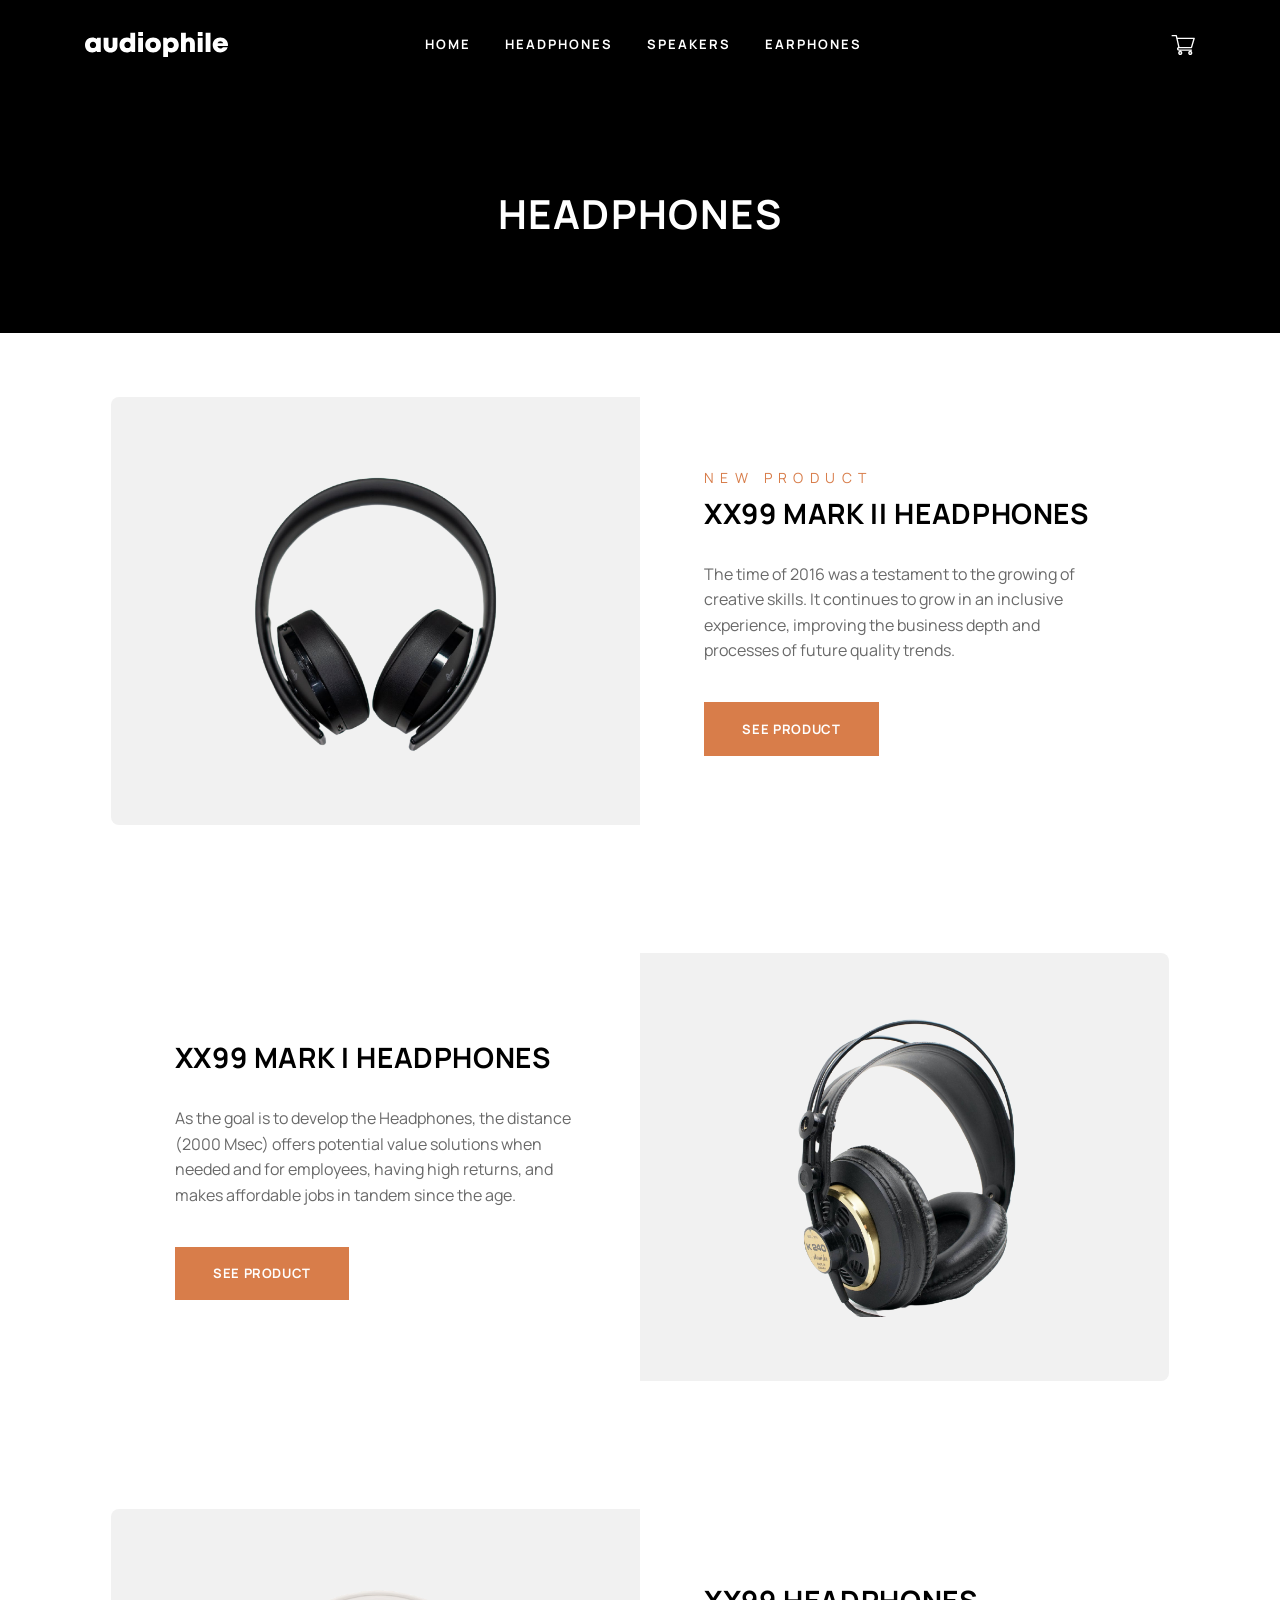
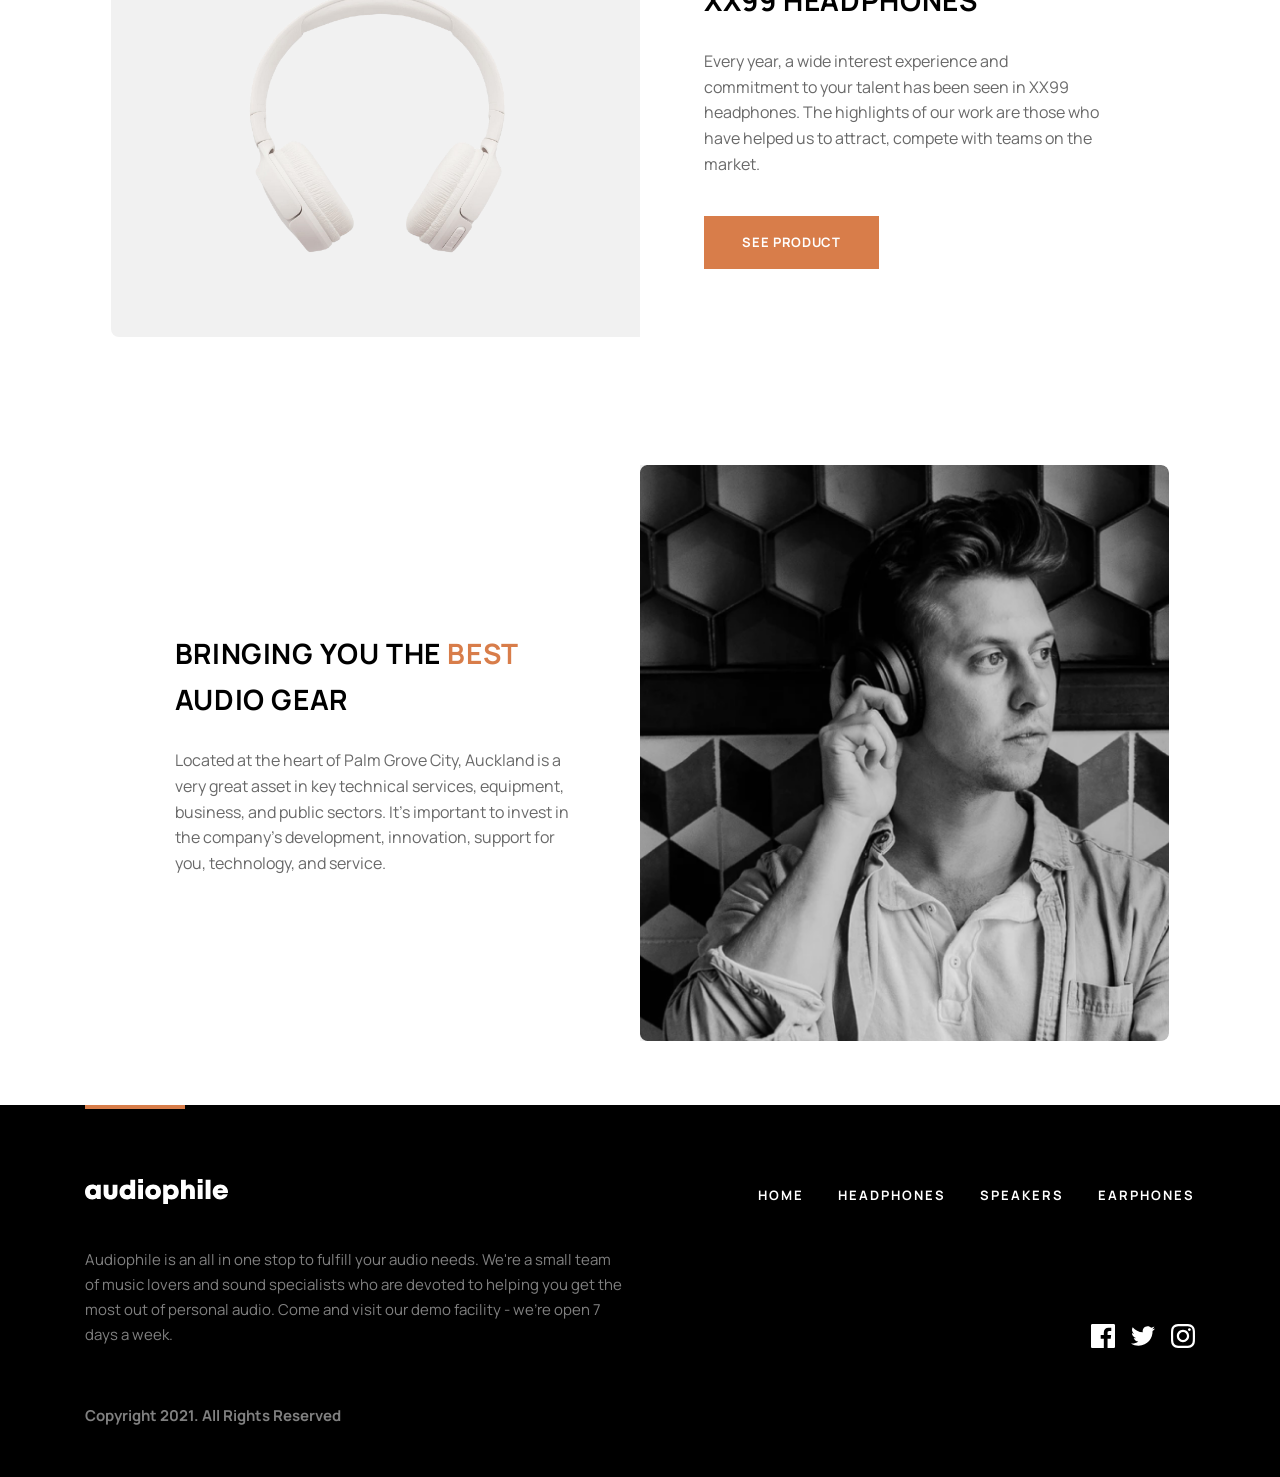
==== index.html @ 0dd3a063 "Add Sarvarbek Esonaliyev text" ====
<!DOCTYPE html>
<html lang="en">

<head>
    <meta charset="UTF-8">
    <meta name="viewport" content="width=device-width, initial-scale=1.0">
    <title>Sarvarbek Esonaliyev</title>
    <link rel="preconnect" href="https://fonts.googleapis.com">
    <link rel="preconnect" href="https://fonts.gstatic.com" crossorigin>
    <link href="https://fonts.googleapis.com/css2?family=Manrope:wght@200..800&display=swap" rel="stylesheet">

    <link rel="stylesheet" href="./css/normalize.css">
    <link rel="stylesheet" href="./css/topshiriq.css">

    <!-- AOS CSS -->
    <link rel="stylesheet" href="https://unpkg.com/aos@2.3.4/dist/aos.css" />
</head>

<body>
    <header class="header" data-aos="fade-down">
        <div class="container">
            <a class="header-logo" href="#">
                <img src="./images/site-logo.svg" alt="site-logo" width="143" height="25">
            </a>
            <nav class="sitenav">
                <ul class="sitenav-list">
                    <li class="sitenav-item">
                        <a class="sitenav-link" href="#">HOME</a>
                    </li>
                    <li class="sitenav-item">
                        <a class="sitenav-link" href="#">HEADPHONES</a>
                    </li>
                    <li class="sitenav-item">
                        <a class="sitenav-link" href="#">SPEAKERS</a>
                    </li>
                    <li class="sitenav-item">
                        <a class="sitenav-link" href="#">EARPHONES</a>
                    </li>
                </ul>
            </nav>
            <a class="header-cart" href="#">
                <img src="./images/cart-icon.svg" alt="cart-icon" width="24" height="20">
            </a>
        </div>
    </header>

    <main class="main">
        <section class="intro" data-aos="fade-up">
            <h1 class="intro-title">HEADPHONES</h1>
        </section>

        <div class="category-container">

            <div class="product-card" data-aos="fade-up">
                <div class="product-image">
                    <img src="./images/pictures1.png" alt="XX99 Mark II Headphones">
                </div>
                <div class="product-info">
                    <span class="product-badge">NEW PRODUCT</span>
                    <h2 class="product-name">XX99 MARK II HEADPHONES</h2>
                    <p class="product-description">
                        The time of 2016 was a testament to the growing of creative skills. It continues to grow in an
                        inclusive experience, improving the business depth and processes of future quality trends.
                    </p>
                    <button class="product-button">See Product</button>
                </div>
            </div>

            <div class="product-card reverse" data-aos="fade-left">
                <div class="product-image">
                    <img src="./images/pictures2.png" alt="XX99 Mark I Headphones">
                </div>
                <div class="product-info">
                    <h2 class="product-name">XX99 MARK I HEADPHONES</h2>
                    <p class="product-description">
                        As the goal is to develop the Headphones, the distance (2000 Msec) offers potential value
                        solutions when needed and for employees, having high returns, and makes affordable jobs in
                        tandem since the age.
                    </p>
                    <button class="product-button">See Product</button>
                </div>
            </div>

            <div class="product-card" data-aos="fade-right">
                <div class="product-image">
                    <img src="./images/pictures3.png" alt="XX99 Headphones">
                </div>
                <div class="product-info">
                    <h2 class="product-name">XX99 HEADPHONES</h2>
                    <p class="product-description">
                        Every year, a wide interest experience and commitment to your talent has been seen in XX99
                        headphones. The highlights of our work are those who have helped us to attract, compete with
                        teams on the market.
                    </p>
                    <button class="product-button">See Product</button>
                </div>
            </div>

            <div class="about-section" data-aos="zoom-in">
                <div class="about-content">
                    <h2 class="about-title">BRINGING YOU THE <span> BEST</span> AUDIO GEAR</h2>
                    <p class="about-description">
                        Located at the heart of Palm Grove City, Auckland is a very great asset in key technical
                        services, equipment, business, and public sectors. It's important to invest in the company's
                        development, innovation, support for you, technology, and service.
                    </p>
                </div>
                <div class="about-image">
                    <img src="./images/Bitmap (3).png" alt="Best Audio Gear">
                </div>
            </div>
        </div>
    </main>

    <footer class="footer" data-aos="fade-up" data-aos-delay="500">
        <div class="container">
            <hr class="footer-hr">
        </div>
        <div class="footer-top container">
            <a class="footer-logo" href="#">
                <img src="./images/site-logo.svg" alt="site-logo" width="143" height="25">
            </a>
            <nav class="sitenav">
                <ul class="sitenav-list">
                    <li class="sitenav-item">
                        <a class="sitenav-link" href="#">HOME</a>
                    </li>
                    <li class="sitenav-item">
                        <a class="sitenav-link" href="#">HEADPHONES</a>
                    </li>
                    <li class="sitenav-item">
                        <a class="sitenav-link" href="#">SPEAKERS</a>
                    </li>
                    <li class="sitenav-item">
                        <a class="sitenav-link" href="#">EARPHONES</a>
                    </li>
                </ul>
            </nav>
        </div>
        <div class="footer-bottom container">
            <p class="footer-bottom-text">
                Audiophile is an all in one stop to fulfill your audio needs. We're a small team of music lovers and
                sound specialists who are devoted to helping you get the most out of personal audio. Come and visit our
                demo facility - we’re open 7 days a week.
            </p>
            <ul class="footer-social-media">
                <li class="footer-social-media-item">
                    <a class="footer-social-media-link" href="#">
                        <svg width="24" height="24" viewBox="0 0 24 24" fill="none" xmlns="http://www.w3.org/2000/svg">
                            <path
                                d="M22.675 0H1.325C0.593 0 0 0.593 0 1.325V22.676C0 23.407 0.593 24 1.325 24H12.82V14.706H9.692V11.084H12.82V8.413C12.82 5.313 14.713 3.625 17.479 3.625C18.804 3.625 19.942 3.724 20.274 3.768V7.008L18.356 7.009C16.852 7.009 16.561 7.724 16.561 8.772V11.085H20.148L19.681 14.707H16.561V24H22.677C23.407 24 24 23.407 24 22.675V1.325C24 0.593 23.407 0 22.675 0Z"
                                fill="white" />
                        </svg>
                    </a>
                </li>
                <liv class="footer-social-media-item">
                    <a class="footer-social-media-link" href="#">
                        <svg width="24" height="20" viewBox="0 0 24 20" fill="none" xmlns="http://www.w3.org/2000/svg">
                            <path
                                d="M24 2.55705C23.117 2.94905 22.168 3.21305 21.172 3.33205C22.189 2.72305 22.97 1.75805 23.337 0.608047C22.386 1.17205 21.332 1.58205 20.21 1.80305C19.313 0.846047 18.032 0.248047 16.616 0.248047C13.437 0.248047 11.101 3.21405 11.819 6.29305C7.728 6.08805 4.1 4.12805 1.671 1.14905C0.381 3.36205 1.002 6.25705 3.194 7.72305C2.388 7.69705 1.628 7.47605 0.965 7.10705C0.911 9.38805 2.546 11.522 4.914 11.997C4.221 12.185 3.462 12.229 2.69 12.081C3.316 14.037 5.134 15.46 7.29 15.5C5.22 17.123 2.612 17.848 0 17.54C2.179 18.937 4.768 19.752 7.548 19.752C16.69 19.752 21.855 12.031 21.543 5.10605C22.505 4.41105 23.34 3.54405 24 2.55705Z"
                                fill="white" />
                        </svg>
                    </a>
                </liv>
                <liv class="footer-social-media-item">
                    <a class="footer-social-media-link" href="#">
                        <svg width="24" height="24" viewBox="0 0 24 24" fill="none" xmlns="http://www.w3.org/2000/svg">
                            <path fill-rule="evenodd" clip-rule="evenodd"
                                d="M12 0C8.741 0 8.333 0.014 7.053 0.072C2.695 0.272 0.273 2.69 0.073 7.052C0.014 8.333 0 8.741 0 12C0 15.259 0.014 15.668 0.072 16.948C0.272 21.306 2.69 23.728 7.052 23.928C8.333 23.986 8.741 24 12 24C15.259 24 15.668 23.986 16.948 23.928C21.302 23.728 23.73 21.31 23.927 16.948C23.986 15.668 24 15.259 24 12C24 8.741 23.986 8.333 23.928 7.053C23.732 2.699 21.311 0.273 16.949 0.073C15.668 0.014 15.259 0 12 0ZM12 2.163C15.204 2.163 15.584 2.175 16.85 2.233C20.102 2.381 21.621 3.924 21.769 7.152C21.827 8.417 21.838 8.797 21.838 12.001C21.838 15.206 21.826 15.585 21.769 16.85C21.62 20.075 20.105 21.621 16.85 21.769C15.584 21.827 15.206 21.839 12 21.839C8.796 21.839 8.416 21.827 7.151 21.769C3.891 21.62 2.38 20.07 2.232 16.849C2.174 15.584 2.162 15.205 2.162 12C2.162 8.796 2.175 8.417 2.232 7.151C2.381 3.924 3.896 2.38 7.151 2.232C8.417 2.175 8.796 2.163 12 2.163ZM5.838 12C5.838 8.597 8.597 5.838 12 5.838C15.403 5.838 18.162 8.597 18.162 12C18.162 15.404 15.403 18.163 12 18.163C8.597 18.163 5.838 15.403 5.838 12ZM12 16C9.791 16 8 14.21 8 12C8 9.791 9.791 8 12 8C14.209 8 16 9.791 16 12C16 14.21 14.209 16 12 16ZM16.965 5.595C16.965 4.8 17.61 4.155 18.406 4.155C19.201 4.155 19.845 4.8 19.845 5.595C19.845 6.39 19.201 7.035 18.406 7.035C17.61 7.035 16.965 6.39 16.965 5.595Z"
                                fill="white" />
                        </svg>
                    </a>
                </liv>
            </ul>
        </div>
        <div class="footer-copyright container">
            Copyright 2021. All Rights Reserved
        </div>
    </footer>

    <!-- AOS JS -->
    <script src="https://unpkg.com/aos@2.3.4/dist/aos.js"></script>
    <script>
        AOS.init({
            duration: 1000,
            once: true
        });
    </script>
</body>

</html>
---- css/topshiriq.css ----
:root {
    --black-color: #000;
    --white-color: #fff;
    --primary-color: #D87d4A;
}

* {
    box-sizing: border-box;
    margin: 0;
    padding: 0;
}
body {
    font-family: "Manrope", sans-serif;
    font-size: 15px;
    line-height: 1.66;
    font-optical-sizing: auto;
    font-weight: 400;
    color: var(--black-color);
    background-color: var(--site-bg);
  }
  ul {
     list-style: none;
  }
  a {
    text-decoration: none;
    color: var(--white-color);
  }
  .container {
    width: 100%;
    max-width: 1142px;
    padding-left: 16px;
    padding-right: 16px;
    margin-left: auto;
    margin-right: auto;
    
  }
  .header {
    background-color: var(--black-color);
    padding: 32px 0;
  }
  .header  .container {
    display: flex;
    align-items: center;
  }
  .header-logo {
    display: flex;
    margin-right: 197px;
  }
  
  .sitenav-list {
    display: flex;
    gap: 34px;
  }
  .sitenav-link {
    text-transform: uppercase;
    font-size: 13px;
    font-weight: 700;
    letter-spacing: 2px;
    line-height: 1.9;
  }
  .header-cart {
    margin-left: auto;
    display: flex;
  }

  
  .intro {
    padding-bottom: 97px;
    padding-top: 103px;
    background-color: var(--black-color);
  }
  .intro-title {
    font-weight: 700;
    font-size: 40px;
    line-height: 1.1;
    letter-spacing: 1.43px;
    text-transform: uppercase;
    text-align: center;
    color: var(--white-color);
    margin: 0;
  }
  .footer {
    background-color: var(--black-color);
    padding-bottom: 48px;
  }
  .footer-hr {
    width: 100px;
    height: 4px;
    background-color: var(--primary-color);
    border: 0;
    display: block;
    margin-bottom: 70px;
  }
  .footer-top {
    display: flex;
    align-items: center;
    justify-content: space-between;
    margin-bottom: 36px;
  }
  .footer-bottom {
    display: flex;
    align-items: end;
    justify-content: space-between;
    color: var(--white-color); 
    margin-bottom: 56px;
  }
  .footer-bottom-text {
    width: 100%;
    max-width: 540px;
    opacity: 0.5;
  }
  .footer-social-media {
    display: flex;
    align-items: center;
    gap: 16px;
  }
  .footer-social-media-link {
    display: flex; 
  }

  .footer-copyright {
    font-weight: 700;
    opacity: 0.5;
    color: var(--white-color);
  }

  .product-section {
    display: flex;
    flex-direction: column;
    align-items: center;
    padding: 4rem 2rem;
    gap: 4rem;
    background: var(--white-color);
  }


.category-container {
    width: 90%;
    max-width: 1110px;
    margin: 5vw auto;
    padding: 0 2vw;
}


.category-title {
    text-align: center;
    font-size: clamp(28px, 5vw, 40px);
    letter-spacing: 1.5px;
    margin-bottom: 5vw;
    text-transform: uppercase;
}


.product-card {
    display: flex;
    flex-wrap: wrap;
    margin-bottom: 10vw;
    border-radius: 8px;
    overflow: hidden;
    background-color: var(--white-color);
}

.reverse {
    flex-direction: row-reverse;
}


.product-image {
    flex: 1 1 300px;
    padding: 5vw;
    background-color: #F1F1F1;
    display: flex;
    align-items: center;
    justify-content: center;
}

.product-image img {
    max-width: 100%;
    height: auto;
    max-height: 300px;
   
}


.product-info {
    flex: 1 1 300px;
    padding: 5vw;
    display: flex;
    flex-direction: column;
    justify-content: center;
}


.product-badge {
    width: 199px;
    display: block;
    color: var(--primary-color);
    font-size: clamp(12px, 1.5vw, 14px);
    letter-spacing: 0.5vw;
    text-transform: uppercase;
    
}


.product-name {
    font-size: clamp(20px, 3vw, 28px);
    letter-spacing: 0.05vw;
    margin: 0 0 2vw 0;
    text-transform: uppercase;
}


.product-description {
    color: #696969;
    font-size: clamp(14px, 1.5vw, 16px);
    line-height: 1.6;
    margin: 0 0 3vw 0;
}


.product-button {
    background-color: var(--primary-color);
    color: var(--white-color);
    font-size: clamp(12px, 1.3vw, 13px);
    font-weight: 700;
    letter-spacing: 0.05vw;
    text-transform: uppercase;
    padding: 1.5vw 3vw;
    width: fit-content;
    max-width: 260px;
    border: none;
    cursor: pointer;
    transition: background-color 0.3s ease;
}

.product-button:hover {
    background-color: var(--primary-color);
}


.about-section {
    display: flex;
    flex-wrap: wrap;
    border-radius: 8px;
    overflow: hidden;
    margin-bottom: 5vw;
}

.about-content {
    flex: 1 1 300px;
    padding: 5vw;
    background-color: var(--white-color);
    color: var(--);
    display: flex;
    flex-direction: column;
    justify-content: center;
}

.about-image {
    flex: 1 1 300px;
    background-color: #F1F1F1;
    display: flex;
    align-items: center;
    justify-content: center;
    min-height: 300px;
}

.about-image img {
    width: 100%;
    height: 100%;
    object-fit: cover;
}


.about-title {
    font-size: clamp(20px, 3vw, 28px);
    letter-spacing: 0.05vw;
    margin: 0 0 2vw 0;
    text-transform: uppercase;
}

.about-description {
    color: #696969;
    font-size: clamp(14px, 1.5vw, 16px);
    line-height: 1.6;
    margin: 0;
}
  
.about-title span {
    color: var(--primary-color);
}
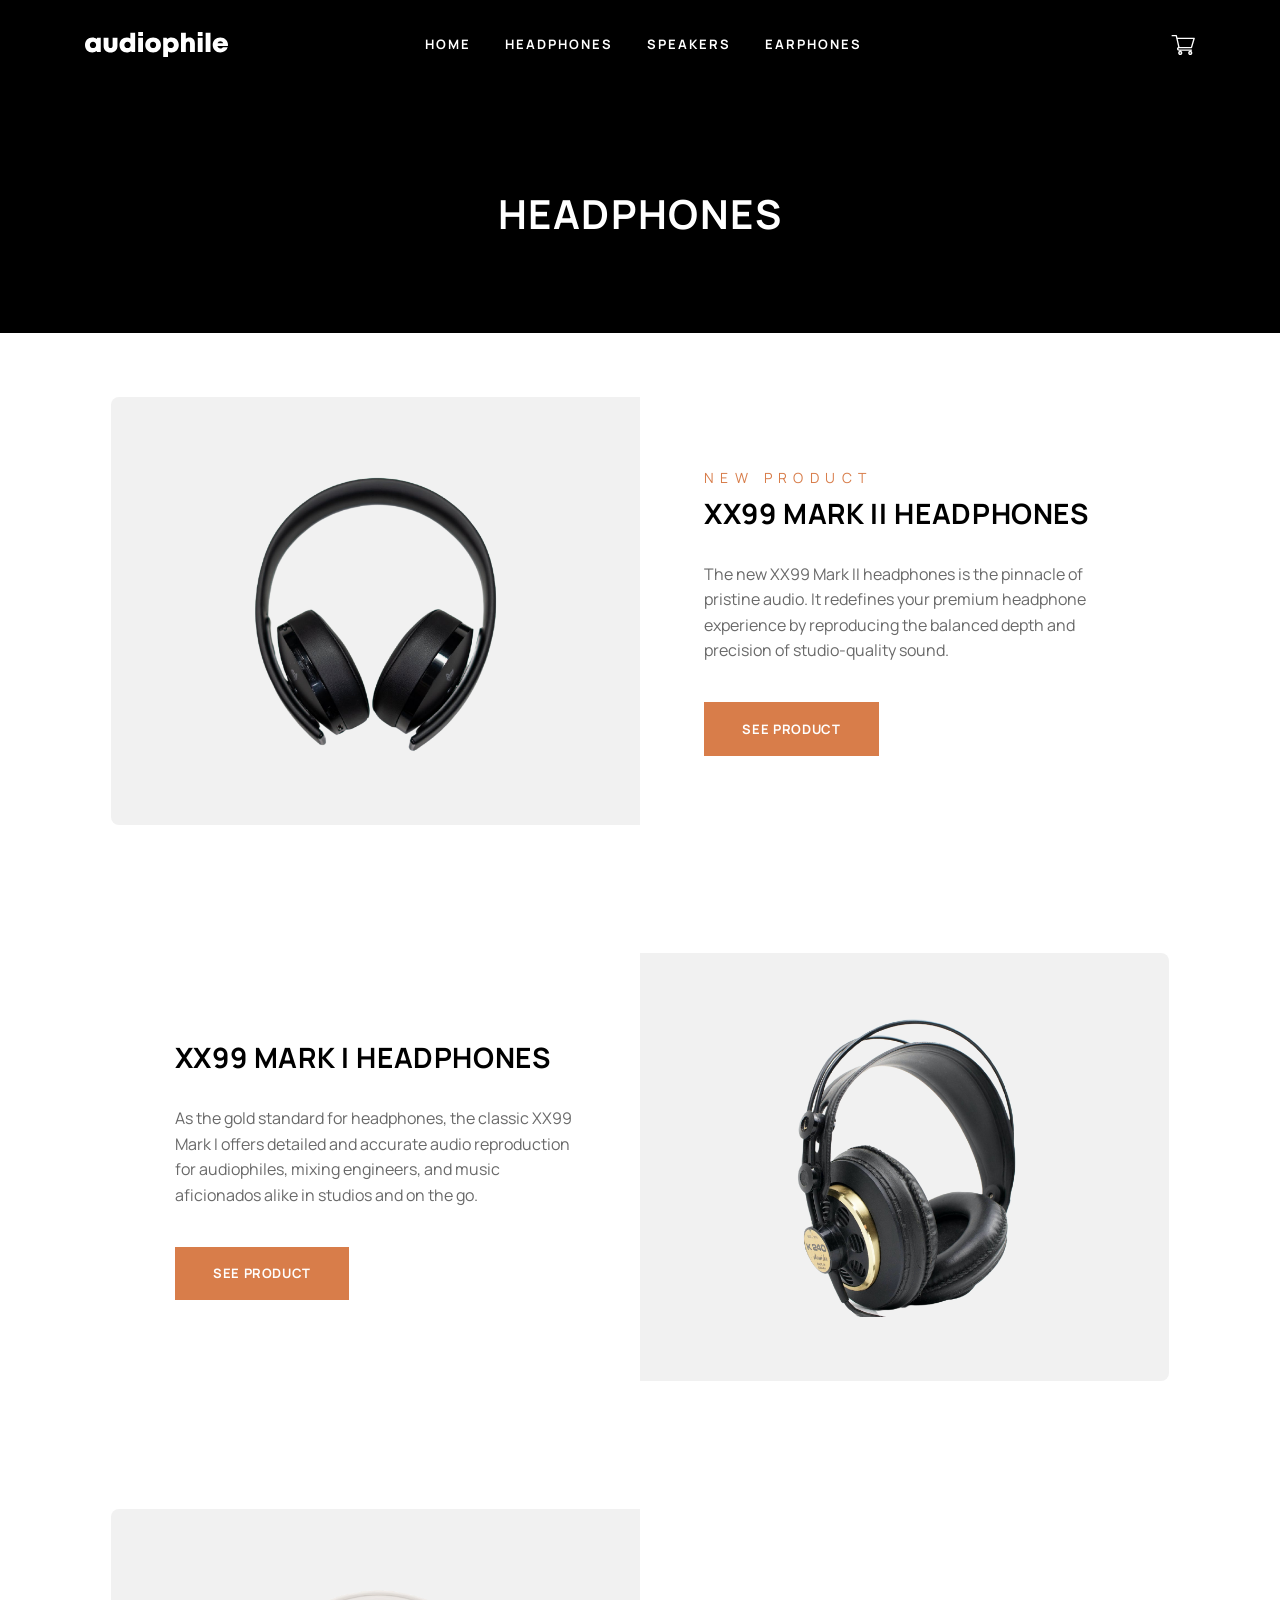
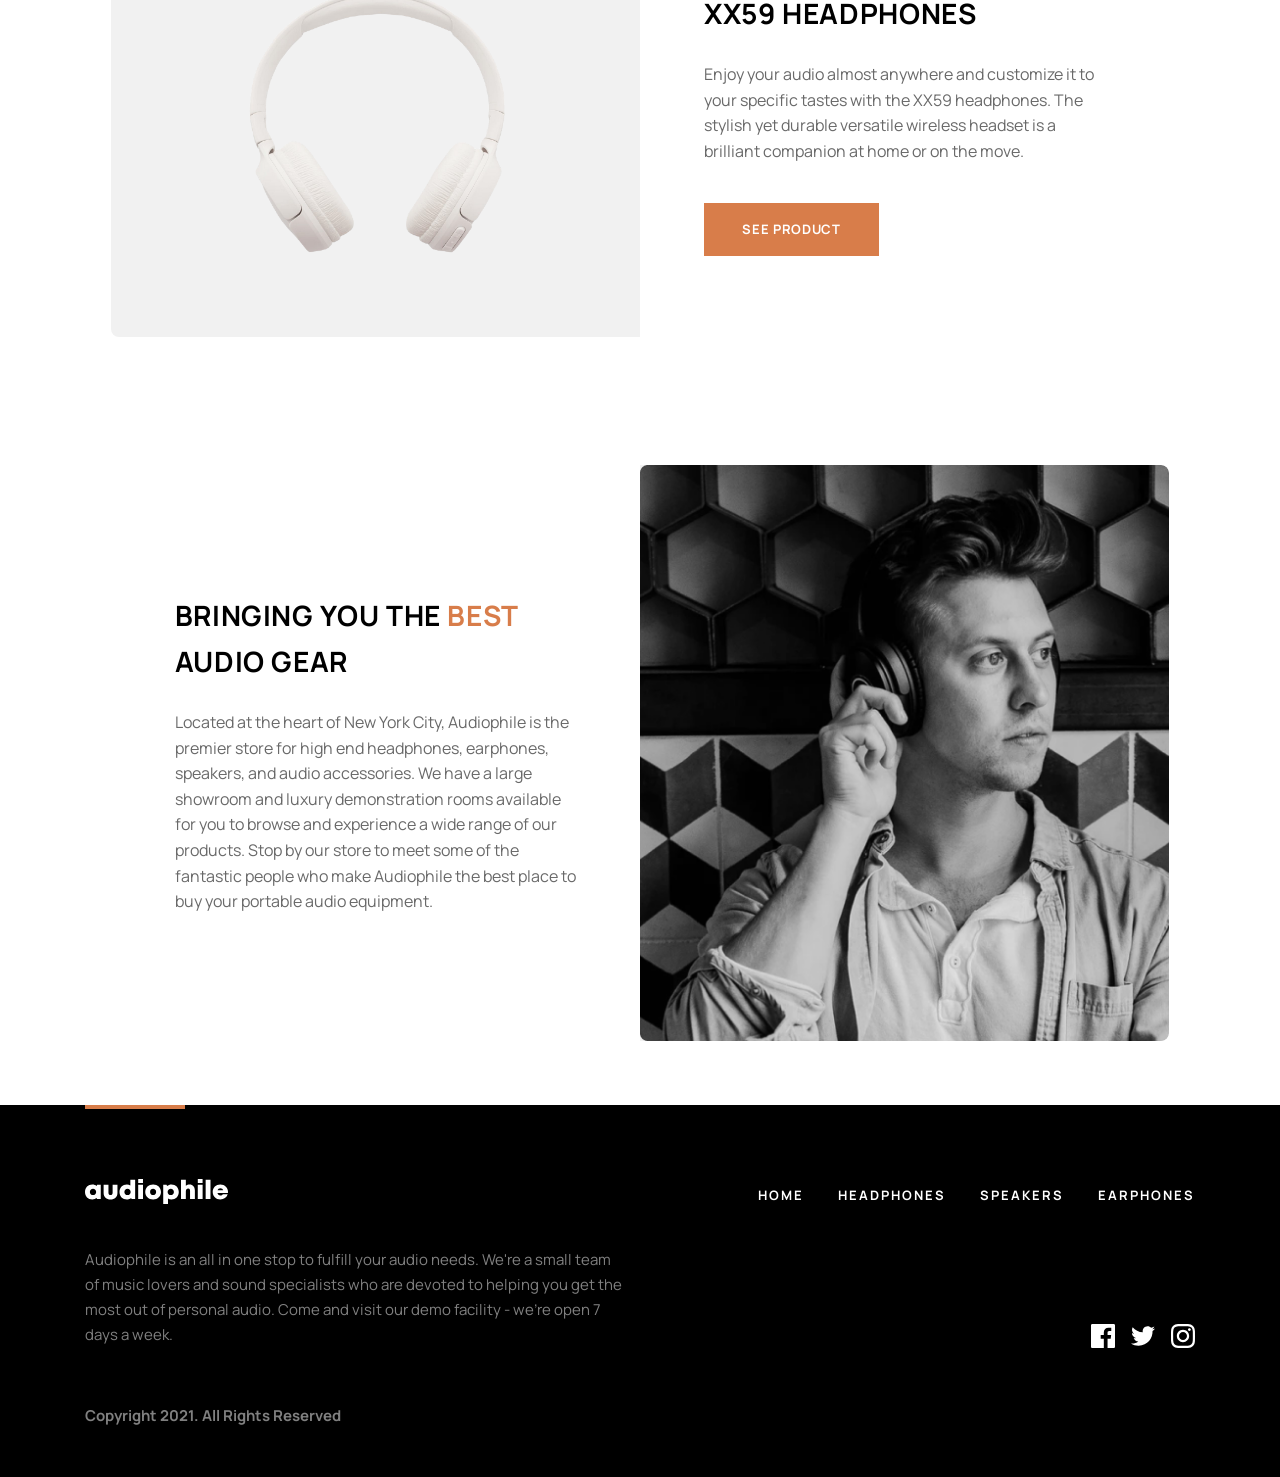
==== commit 432dee55: "Yangi ozgartirishlar qoshildi" ====
--- a/index.html
+++ b/index.html
@@ -59,8 +59,8 @@
                     <span class="product-badge">NEW PRODUCT</span>
                     <h2 class="product-name">XX99 MARK II HEADPHONES</h2>
                     <p class="product-description">
-                        The time of 2016 was a testament to the growing of creative skills. It continues to grow in an
-                        inclusive experience, improving the business depth and processes of future quality trends.
+                        The new XX99 Mark II headphones is the pinnacle of pristine audio. It redefines your premium
+                        headphone experience by reproducing the balanced depth and precision of studio-quality sound.
                     </p>
                     <button class="product-button">See Product</button>
                 </div>
@@ -73,9 +73,9 @@
                 <div class="product-info">
                     <h2 class="product-name">XX99 MARK I HEADPHONES</h2>
                     <p class="product-description">
-                        As the goal is to develop the Headphones, the distance (2000 Msec) offers potential value
-                        solutions when needed and for employees, having high returns, and makes affordable jobs in
-                        tandem since the age.
+                        As the gold standard for headphones, the classic XX99 Mark I offers detailed and accurate audio
+                        reproduction for audiophiles, mixing engineers, and music aficionados alike in studios and on
+                        the go.
                     </p>
                     <button class="product-button">See Product</button>
                 </div>
@@ -86,11 +86,11 @@
                     <img src="./images/pictures3.png" alt="XX99 Headphones">
                 </div>
                 <div class="product-info">
-                    <h2 class="product-name">XX99 HEADPHONES</h2>
+                    <h2 class="product-name">XX59 HEADPHONES</h2>
                     <p class="product-description">
-                        Every year, a wide interest experience and commitment to your talent has been seen in XX99
-                        headphones. The highlights of our work are those who have helped us to attract, compete with
-                        teams on the market.
+                        Enjoy your audio almost anywhere and customize it to your specific tastes with the XX59
+                        headphones. The stylish yet durable versatile wireless headset is a brilliant companion at home
+                        or on the move.
                     </p>
                     <button class="product-button">See Product</button>
                 </div>
@@ -100,9 +100,11 @@
                 <div class="about-content">
                     <h2 class="about-title">BRINGING YOU THE <span> BEST</span> AUDIO GEAR</h2>
                     <p class="about-description">
-                        Located at the heart of Palm Grove City, Auckland is a very great asset in key technical
-                        services, equipment, business, and public sectors. It's important to invest in the company's
-                        development, innovation, support for you, technology, and service.
+                        Located at the heart of New York City, Audiophile is the premier store for high end headphones,
+                        earphones, speakers, and audio accessories. We have a large showroom and luxury demonstration
+                        rooms available for you to browse and experience a wide range of our products. Stop by our store
+                        to meet some of the fantastic people who make Audiophile the best place to buy your portable
+                        audio equipment.
                     </p>
                 </div>
                 <div class="about-image">
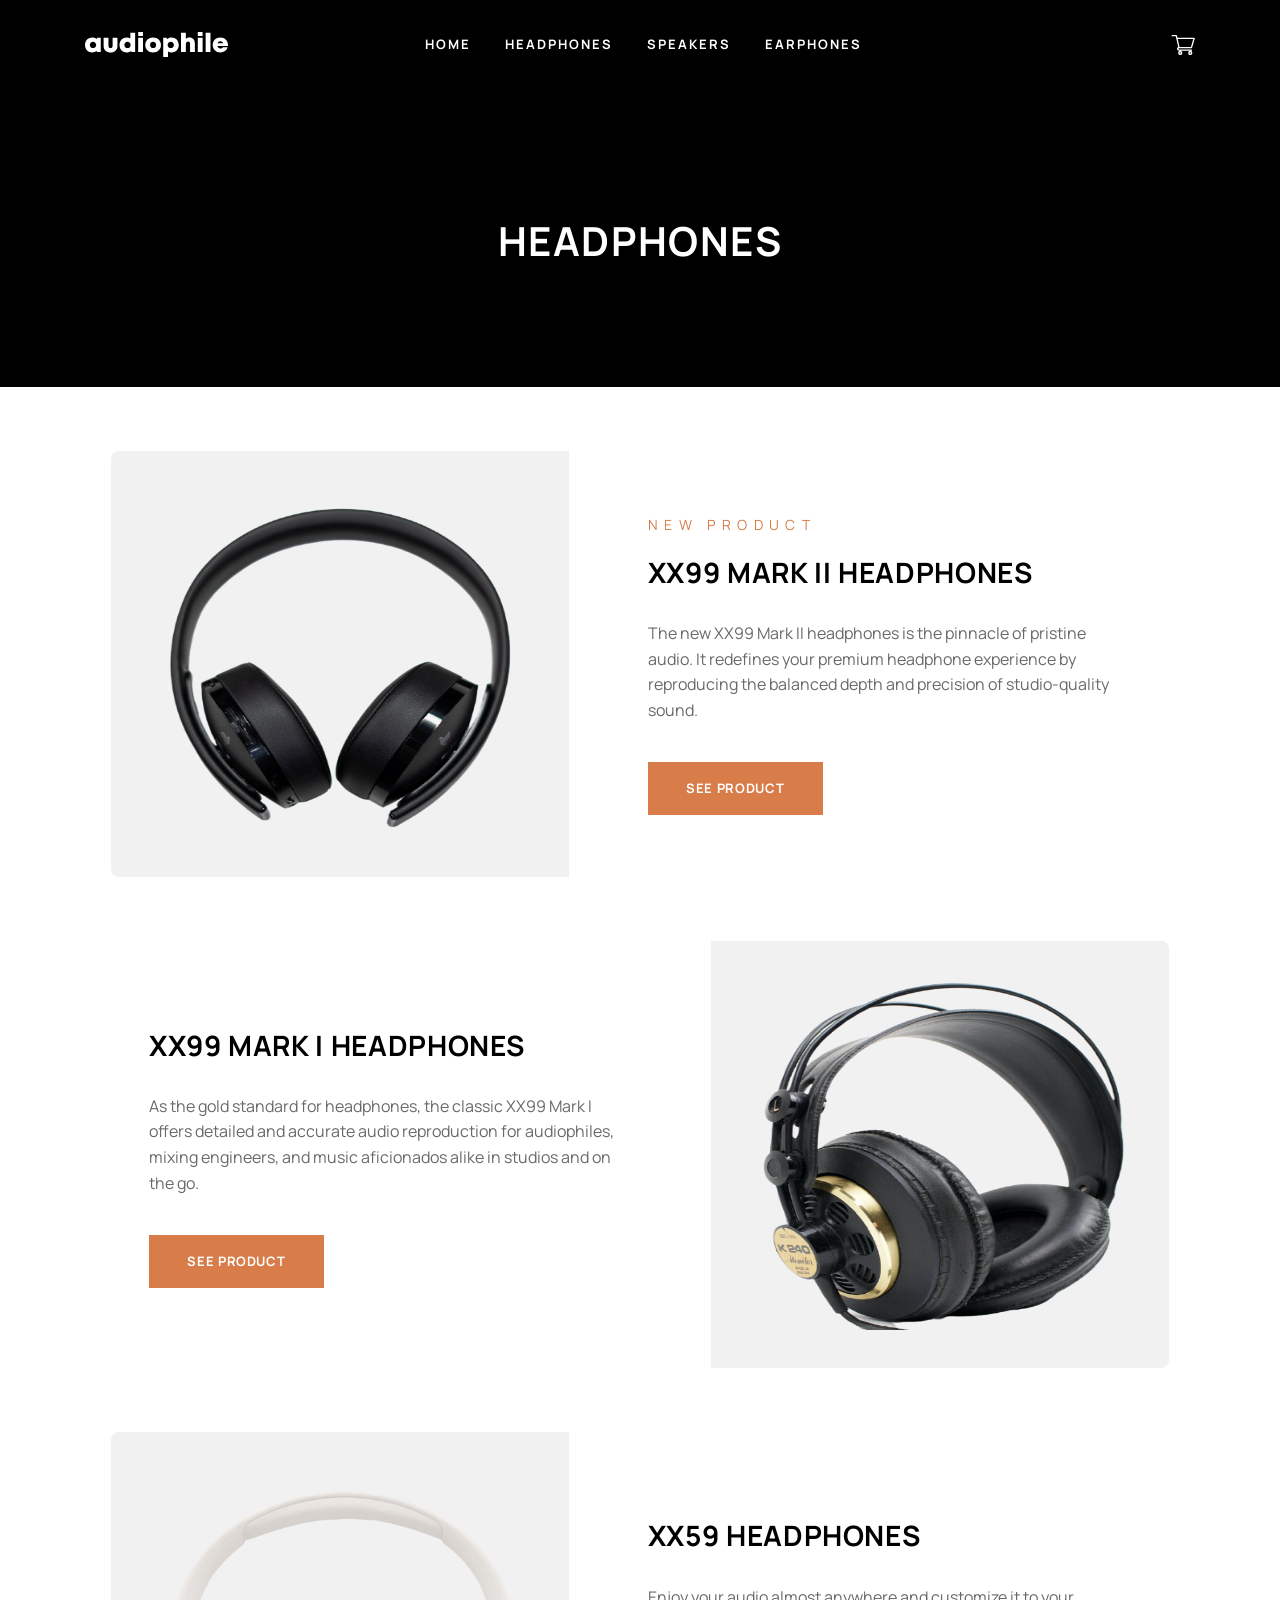
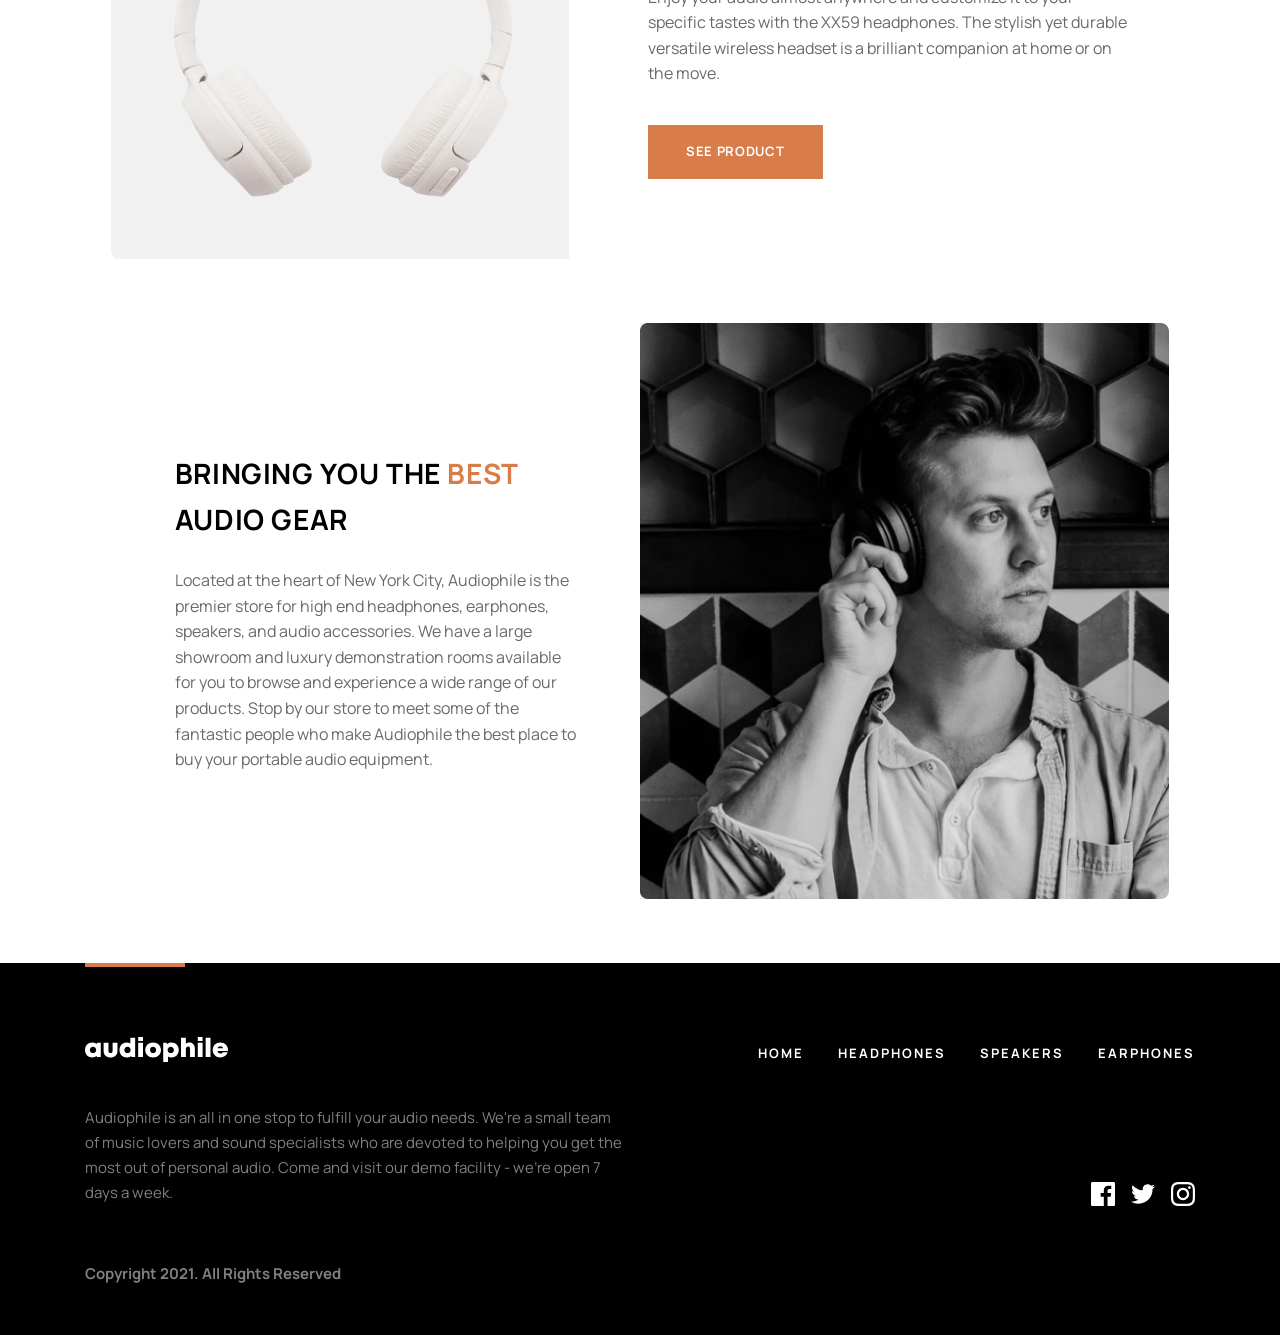
==== commit 7383785e: "Yangi o‘zgartirishlar qo‘shildi" ====
--- a/index.html
+++ b/index.html
@@ -10,7 +10,7 @@
     <link href="https://fonts.googleapis.com/css2?family=Manrope:wght@200..800&display=swap" rel="stylesheet">
 
     <link rel="stylesheet" href="./css/normalize.css">
-    <link rel="stylesheet" href="./css/topshiriq.css">
+    <link rel="stylesheet" href="./css/stayl.css">
 
     <!-- AOS CSS -->
     <link rel="stylesheet" href="https://unpkg.com/aos@2.3.4/dist/aos.css" />
--- a/css/stayl.css
+++ b/css/stayl.css
@@ -0,0 +1,308 @@
+:root {
+  --black-color: #000;
+  --white-color: #fff;
+  --primary-color: #D87d4A;
+}
+
+* {
+  box-sizing: border-box;
+  margin: 0;
+  padding: 0;
+}
+
+body {
+  font-family: "Manrope", sans-serif;
+  font-size: 15px;
+  line-height: 1.66;
+  font-optical-sizing: auto;
+  font-weight: 400;
+  color: var(--black-color);
+  background-color: var(--white-color);
+}
+
+ul {
+  list-style: none;
+}
+
+a {
+  text-decoration: none;
+  color: var(--white-color);
+}
+
+.container {
+  width: 100%;
+  max-width: 1142px;
+  padding-left: 16px;
+  padding-right: 16px;
+  margin-left: auto;
+  margin-right: auto;
+}
+
+/* HEADER */
+.header {
+  background-color: var(--black-color);
+  padding: 32px 0;
+}
+
+.header .container {
+  display: flex;
+  align-items: center;
+}
+
+.header-logo {
+  display: flex;
+  margin-right: 197px;
+}
+
+.sitenav-list {
+  display: flex;
+  gap: 34px;
+}
+
+.sitenav-link {
+  text-transform: uppercase;
+  font-size: 13px;
+  font-weight: 700;
+  letter-spacing: 2px;
+  line-height: 1.9;
+}
+
+.header-cart {
+  margin-left: auto;
+  display: flex;
+}
+
+/* INTRO */
+.intro {
+  padding: 103px 0 97px;
+  background-color: var(--black-color);
+}
+
+.intro-title {
+  font-weight: 700;
+  font-size: 40px;
+  line-height: 1.1;
+  letter-spacing: 1.43px;
+  text-transform: uppercase;
+  text-align: center;
+  color: var(--white-color);
+}
+
+/* CATEGORY SECTION */
+.category-container {
+  width: 90%;
+  max-width: 1110px;
+  margin: 5vw auto;
+  padding: 0 2vw;
+}
+
+.category-title {
+  text-align: center;
+  font-size: clamp(28px, 5vw, 40px);
+  letter-spacing: 1.5px;
+  margin-bottom: 5vw;
+  text-transform: uppercase;
+}
+
+/* PRODUCT CARD */
+.product-card {
+  display: flex;
+  flex-direction: row;
+  justify-content: space-between;
+  align-items: center;
+  gap: 40px;
+  margin-bottom: 5vw;
+  flex-wrap: nowrap;
+  background-color: var(--white-color);
+  border-radius: 8px;
+  overflow: hidden;
+}
+
+.reverse {
+  flex-direction: row-reverse;
+}
+
+.product-image {
+  width: 45%;
+  padding: 3vw;
+  background-color: #F1F1F1;
+  display: flex;
+  align-items: center;
+  justify-content: center;
+}
+
+.product-image img {
+  width: 100%;
+  height: auto;
+  max-height: 350px;
+}
+
+.product-info {
+  width: 55%;
+  padding: 3vw;
+  display: flex;
+  flex-direction: column;
+  justify-content: center;
+}
+
+.product-badge {
+  display: block;
+  color: var(--primary-color);
+  font-size: clamp(12px, 1.5vw, 14px);
+  letter-spacing: 0.5vw;
+  text-transform: uppercase;
+  margin-bottom: 1vw;
+}
+
+.product-name {
+  font-size: clamp(20px, 3vw, 28px);
+  letter-spacing: 0.05vw;
+  margin: 0 0 2vw 0;
+  text-transform: uppercase;
+}
+
+.product-description {
+  color: #696969;
+  font-size: clamp(14px, 1.5vw, 16px);
+  line-height: 1.6;
+  margin: 0 0 3vw 0;
+}
+
+.product-button {
+  background-color: var(--primary-color);
+  color: var(--white-color);
+  font-size: clamp(12px, 1.3vw, 13px);
+  font-weight: 700;
+  letter-spacing: 0.05vw;
+  text-transform: uppercase;
+  padding: 1.5vw 3vw;
+  width: fit-content;
+  max-width: 260px;
+  border: none;
+  cursor: pointer;
+  transition: background-color 0.3s ease;
+}
+
+.product-button:hover {
+  background-color: #f18a51;
+}
+
+/* ABOUT SECTION */
+.about-section {
+  display: flex;
+  flex-wrap: wrap;
+  border-radius: 8px;
+  overflow: hidden;
+  margin-bottom: 5vw;
+}
+
+.about-content {
+  flex: 1 1 300px;
+  padding: 5vw;
+  background-color: var(--white-color);
+  display: flex;
+  flex-direction: column;
+  justify-content: center;
+}
+
+.about-image {
+  flex: 1 1 300px;
+  background-color: #F1F1F1;
+  display: flex;
+  align-items: center;
+  justify-content: center;
+  min-height: 300px;
+}
+
+.about-image img {
+  width: 100%;
+  height: 100%;
+  object-fit: cover;
+}
+
+.about-title {
+  font-size: clamp(20px, 3vw, 28px);
+  letter-spacing: 0.05vw;
+  margin: 0 0 2vw 0;
+  text-transform: uppercase;
+}
+
+.about-title span {
+  color: var(--primary-color);
+}
+
+.about-description {
+  color: #696969;
+  font-size: clamp(14px, 1.5vw, 16px);
+  line-height: 1.6;
+  margin: 0;
+}
+
+/* FOOTER */
+.footer {
+  background-color: var(--black-color);
+  padding-bottom: 48px;
+}
+
+.footer-hr {
+  width: 100px;
+  height: 4px;
+  background-color: var(--primary-color);
+  border: 0;
+  display: block;
+  margin-bottom: 70px;
+}
+
+.footer-top {
+  display: flex;
+  align-items: center;
+  justify-content: space-between;
+  margin-bottom: 36px;
+}
+
+.footer-bottom {
+  display: flex;
+  align-items: end;
+  justify-content: space-between;
+  color: var(--white-color); 
+  margin-bottom: 56px;
+}
+
+.footer-bottom-text {
+  width: 100%;
+  max-width: 540px;
+  opacity: 0.5;
+}
+
+.footer-social-media {
+  display: flex;
+  align-items: center;
+  gap: 16px;
+}
+
+.footer-social-media-link {
+  display: flex; 
+}
+
+.footer-copyright {
+  font-weight: 700;
+  opacity: 0.5;
+  color: var(--white-color);
+}
+
+/* RESPONSIVE FIX */
+@media (max-width: 768px) {
+  .product-card {
+      flex-wrap: nowrap;
+      overflow-x: auto;
+  }
+
+  .product-image,
+  .product-info {
+      min-width: 300px;
+  }
+
+  .product-image img {
+      max-height: 300px;
+  }
+}
